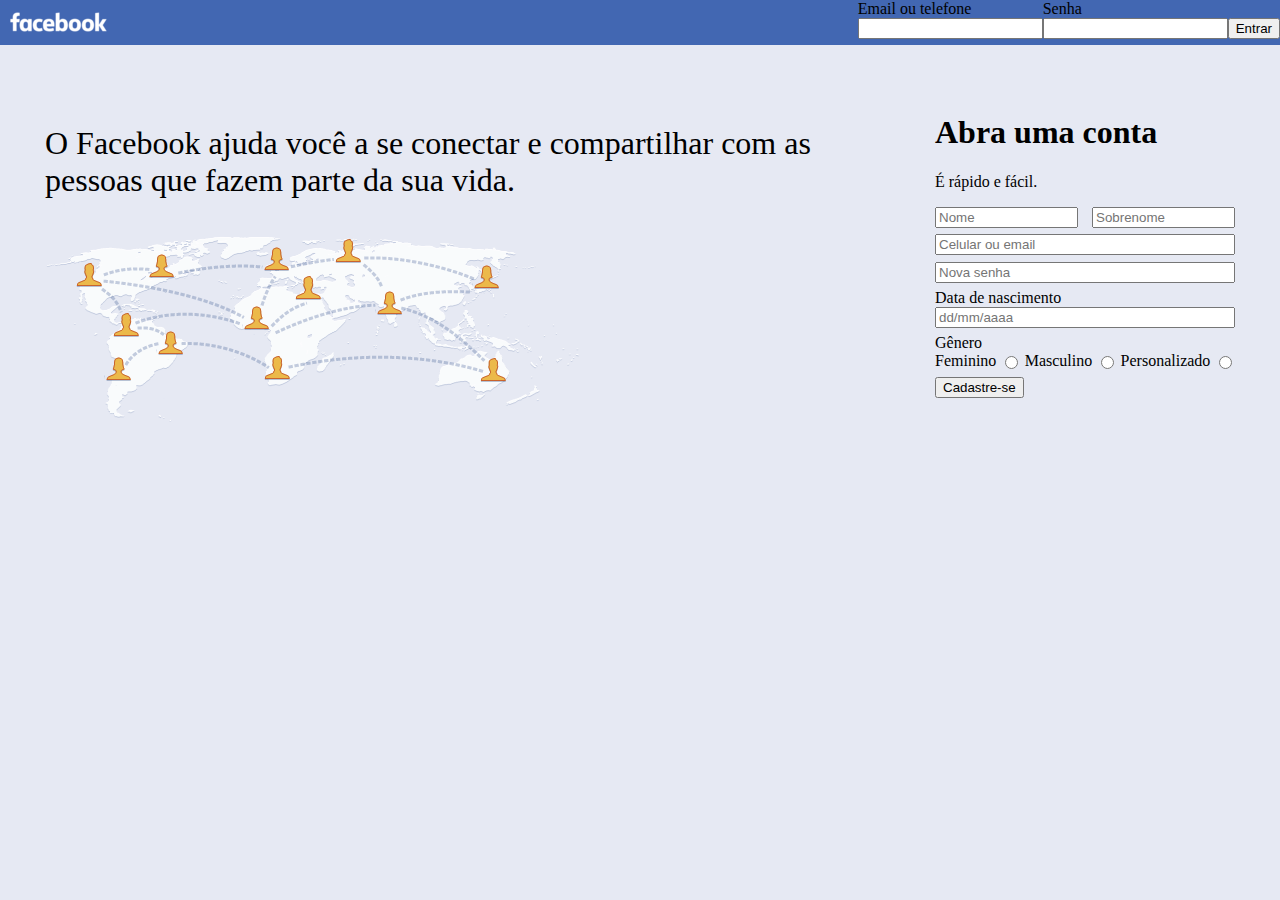
==== facebook-login-page/index.html @ 8c36289c "Repositorio projeto Facebook atualizado" ====
<!DOCTYPE html>
<html lang="en">

<head>
  <meta charset="UTF-8">
  <meta name="viewport" content="width=device-width, initial-scale=1.0">
  <link rel="stylesheet" href="style.css">
  <title>Facebook Login | Project</title>
</head>

<body>
  <header class="top-bar">
    <!-- LOGO IMAGEM -->
    <img class="facebook-logo" src="imgs/facebook-logo.png" alt="Logotipo clássico do Facebook">
    <!-- FORMULARIO DE LOGIN -->
    <div>
      <form class="facebook-login">
        <!-- LOGIN -->
        <div class="form-group">
          <label id="user-email-phone-label">Email ou telefone</label>
          <input type="email" type="number" id="user-email-phone">
        </div>
        <!-- SENHA -->
        <div class="form-group">
          <label id="user-password-label">Senha</label>
          <input type="password" id="user-password">
        </div>
        <!-- BOTAO DE VALIDACAO -->
        <div class="form-control">
          <button type="button" id="button-login">Entrar</button>
        </div>
      </form>
    </div>
    </header>
    <main class="main-content">
      <section class="left-content">
        <p id="facebook-slogan">O Facebook ajuda você a se conectar e compartilhar com as pessoas que fazem parte da sua
          vida.</p>
        <img id="facebook-networking" src="imgs/networking.png">
      </section>
      <section class="right-content">
        <h1>Abra uma conta</h1>
        <p class="quick-easy">É rápido e fácil.</p>
        <!-- FORM CRIAR USUARIO -->
        <form action="" method="GET">
          <!-- NOME E SOBRENOME -->
          <div class="input-name-lastname" class="input-user-password">
            <input  type="text" name="firstname" placeholder="Nome">
            <input type="text" name="lastname" placeholder="Sobrenome">
          </div>
          <!-- CELULAR OU E-MAIL -->
          <div class="new-user-password-birthdate">
            <input type="text" name="phone_email" placeholder="Celular ou email">
          </div>
          <!-- NOVA SENHA -->
          <div class="new-user-password-birthdate">
            <input type="password" name="password" placeholder="Nova senha">
          </div>
          <!-- DATA DE NASCIMENTO -->
          <div class="new-user-password-birthdate">
            <label id="label-birthdate">Data de nascimento</label>
            <input type="text" name="birthdate" placeholder="dd/mm/aaaa">
          </div>
          <!-- GENERO -->
          <div class="gender-container">
            <label id="label-gender">Gênero</label>
            <div class="options">
              <label for="female">Feminino</label>
              <input type="radio" name="gender" id="female" value="Feminino">
              <label for="male">Masculino</label>
              <input type="radio" name="gender" id="male" value="Masculino">
              <label for="other">Personalizado</label>
              <input type="radio" name="gender" id="other" value="Personalizado">
            </div>
          </div>
          <button id="facebook-register" type="submit">Cadastre-se</button>
        </form>
      </section>
    </main>
    <script src="script.js"></script>
  </body>
</html>
---- facebook-login-page/style.css ----
body {
  box-sizing: border-box;
  margin: 0;
  padding: 0;
}

.top-bar {
  background-color: rgb(66, 103, 178);
  display: flex;
  height: 5vh;
  justify-content: space-between;
}

.facebook-logo {
  align-self: flex-start;
}

.facebook-login {
  display: flex;
  justify-content: flex-end;
}

.form-group {
  display: flex;
  flex-direction: column;
  justify-content: space-around;
}

.forms-login {
  display: flex;
}

.form-control {
  align-self: flex-end;
}

.main-content {
  background-color: rgb(230 233 243);
  display: flex;
  height: 95vh;
  justify-content: space-around;
}

.left-content {
  font-size: 2rem;
  margin-top: 3rem;
  width: 800px;
}

.right-content {
  font-size: 1rem;
  margin-top: 3rem;
  width: 300px;
}

.input-name-lastname {
  display: flex;
  flex-wrap: wrap;
  justify-content: space-between;
  margin-bottom: 0.4rem;
}

.input-name-lastname > input {
  width: 45%;
}

.new-user-password-birthdate {
  display: flex;
  flex-direction: column;
  margin-bottom: 0.4rem;
}

.gender-container {
  display: flex;
  flex-direction: column;
  margin-bottom: 0.4rem;
}

.options {
  display: flex;
  flex-wrap: wrap;
  justify-content: space-between;
}
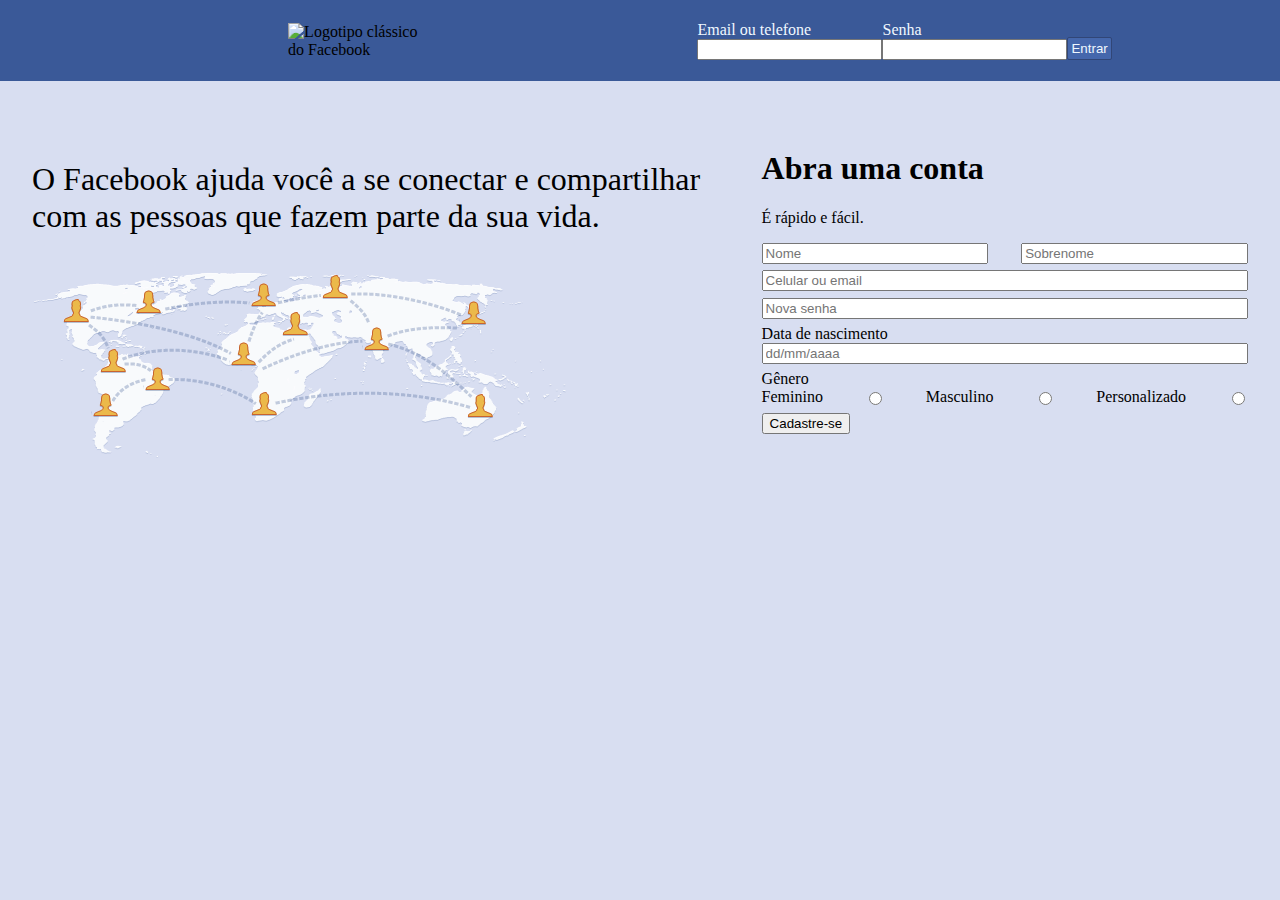
==== commit 115127fc: "Atualiados: header e input (opcao Personalizado)" ====
--- a/facebook-login-page/index.html
+++ b/facebook-login-page/index.html
@@ -11,7 +11,7 @@
 <body>
   <header class="top-bar">
     <!-- LOGO IMAGEM -->
-    <img class="facebook-logo" src="imgs/facebook-logo.png" alt="Logotipo clássico do Facebook">
+    <img class="facebook-logo" src="imgs/facebook-logo2.png" alt="Logotipo clássico do Facebook">
     <!-- FORMULARIO DE LOGIN -->
     <div>
       <form class="facebook-login">
@@ -26,7 +26,7 @@
           <input type="password" id="user-password">
         </div>
         <!-- BOTAO DE VALIDACAO -->
-        <div class="form-control">
+        <div class="form-button">
           <button type="button" id="button-login">Entrar</button>
         </div>
       </form>
@@ -73,6 +73,9 @@
               <input type="radio" name="gender" id="other" value="Personalizado">
             </div>
           </div>
+          <div class="other-gender">
+            <input type="text" name="gender-custom" placeholder="Gênero (opcional)">
+          </div>
           <button id="facebook-register" type="submit">Cadastre-se</button>
         </form>
       </section>
--- a/facebook-login-page/style.css
+++ b/facebook-login-page/style.css
@@ -5,19 +5,24 @@
 }
 
 .top-bar {
-  background-color: rgb(66, 103, 178);
+  align-items: center;
+  background-color: rgb(58, 89, 152);
   display: flex;
-  height: 5vh;
-  justify-content: space-between;
+  height: 9vh;
+  justify-content: space-evenly;
+  padding: 0 1rem;
 }
 
 .facebook-logo {
-  align-self: flex-start;
+  cursor: pointer;
+  width: 11%;
 }
 
 .facebook-login {
+  color: aliceblue;
   display: flex;
-  justify-content: flex-end;
+  justify-content: space-between;
+  width: 23vw;
 }
 
 .form-group {
@@ -26,31 +31,37 @@
   justify-content: space-around;
 }
 
-.forms-login {
-  display: flex;
-}
-
-.form-control {
+.form-button {
   align-self: flex-end;
 }
 
+.form-button > button {
+  background-color: rgb(69, 103, 172);
+  border: 1px solid rgb(49, 70, 119);
+  border-radius: 2px;
+  color: aliceblue;
+  cursor: pointer;
+  padding: 3px;
+}
+
 .main-content {
-  background-color: rgb(230 233 243);
+  background-color: rgb(216, 222, 241);
   display: flex;
-  height: 95vh;
-  justify-content: space-around;
+  height: 91vh;
+  justify-content: center;
+  padding: 0 2rem;
 }
 
 .left-content {
   font-size: 2rem;
   margin-top: 3rem;
-  width: 800px;
+  width: 60vw;
 }
 
 .right-content {
   font-size: 1rem;
   margin-top: 3rem;
-  width: 300px;
+  width: 40vw;
 }
 
 .input-name-lastname {
@@ -81,3 +92,8 @@
   flex-wrap: wrap;
   justify-content: space-between;
 }
+
+.other-gender {
+  margin: 0.4rem 0;
+  display: none;
+}
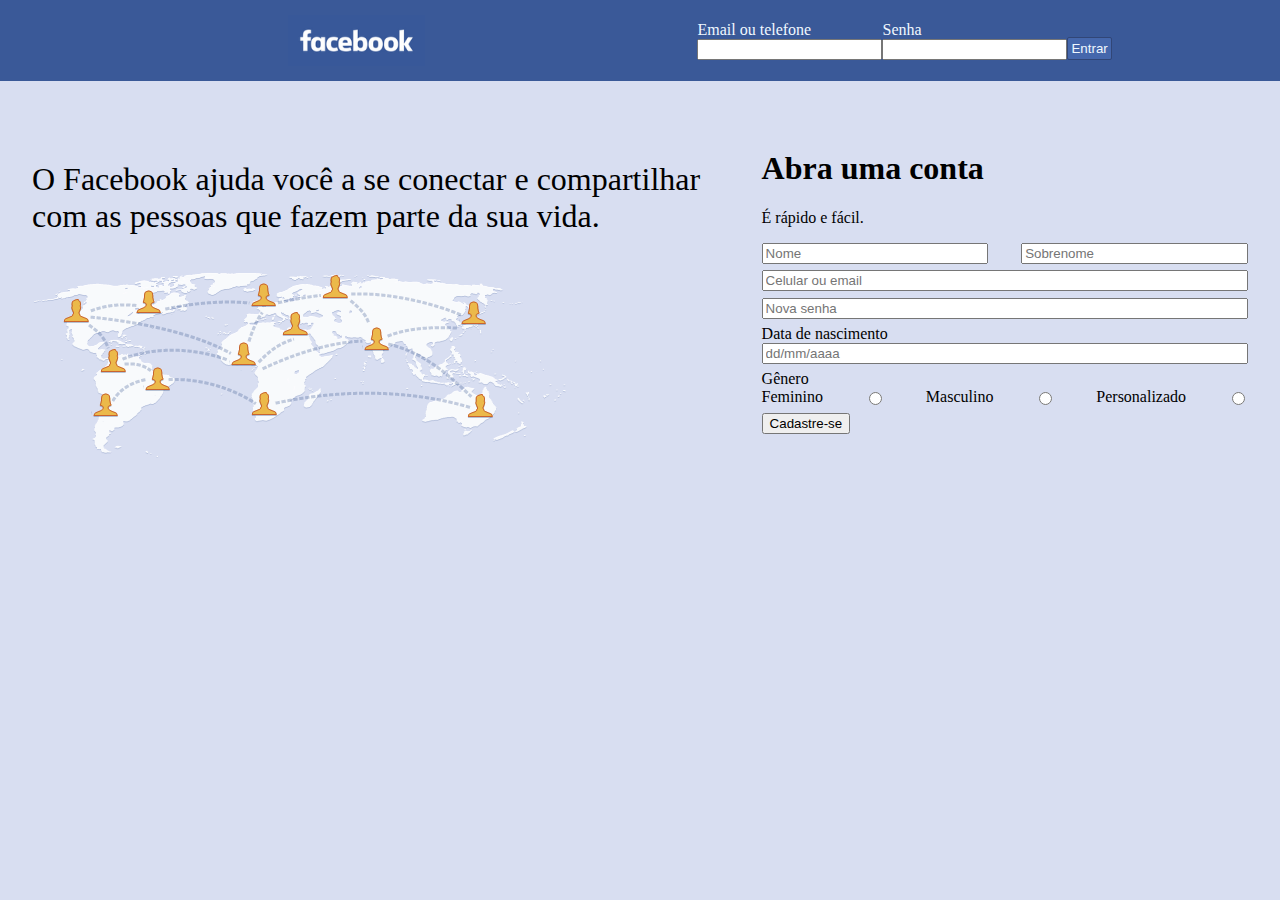
==== commit cfbdd566: "Fim dos requisitos obrigatorios" ====
--- a/facebook-login-page/index.html
+++ b/facebook-login-page/index.html
@@ -39,47 +39,50 @@
         <img id="facebook-networking" src="imgs/networking.png">
       </section>
       <section class="right-content">
-        <h1>Abra uma conta</h1>
-        <p class="quick-easy">É rápido e fácil.</p>
-        <!-- FORM CRIAR USUARIO -->
-        <form action="" method="GET">
-          <!-- NOME E SOBRENOME -->
-          <div class="input-name-lastname" class="input-user-password">
-            <input  type="text" name="firstname" placeholder="Nome">
-            <input type="text" name="lastname" placeholder="Sobrenome">
-          </div>
-          <!-- CELULAR OU E-MAIL -->
-          <div class="new-user-password-birthdate">
-            <input type="text" name="phone_email" placeholder="Celular ou email">
-          </div>
-          <!-- NOVA SENHA -->
-          <div class="new-user-password-birthdate">
-            <input type="password" name="password" placeholder="Nova senha">
-          </div>
-          <!-- DATA DE NASCIMENTO -->
-          <div class="new-user-password-birthdate">
-            <label id="label-birthdate">Data de nascimento</label>
-            <input type="text" name="birthdate" placeholder="dd/mm/aaaa">
-          </div>
-          <!-- GENERO -->
-          <div class="gender-container">
-            <label id="label-gender">Gênero</label>
-            <div class="options">
-              <label for="female">Feminino</label>
-              <input type="radio" name="gender" id="female" value="Feminino">
-              <label for="male">Masculino</label>
-              <input type="radio" name="gender" id="male" value="Masculino">
-              <label for="other">Personalizado</label>
-              <input type="radio" name="gender" id="other" value="Personalizado">
+        <div class="primary-right-content">
+          <h1>Abra uma conta</h1>
+          <p class="quick-easy">É rápido e fácil.</p>
+          <!-- FORM CRIAR USUARIO -->
+          <form action="" method="GET">
+            <!-- NOME E SOBRENOME -->
+            <div class="input-name-lastname" class="input-user-password">
+              <input  type="text" name="firstname" placeholder="Nome">
+              <input type="text" name="lastname" placeholder="Sobrenome">
             </div>
-          </div>
-          <div class="other-gender">
-            <input type="text" name="gender-custom" placeholder="Gênero (opcional)">
-          </div>
-          <button id="facebook-register" type="submit">Cadastre-se</button>
-        </form>
+            <!-- CELULAR OU E-MAIL -->
+            <div class="new-user-password-birthdate">
+              <input type="text" name="phone_email" placeholder="Celular ou email">
+            </div>
+            <!-- NOVA SENHA -->
+            <div class="new-user-password-birthdate">
+              <input type="password" name="password" placeholder="Nova senha">
+            </div>
+            <!-- DATA DE NASCIMENTO -->
+            <div class="new-user-password-birthdate">
+              <label id="label-birthdate">Data de nascimento</label>
+              <input type="text" name="birthdate" placeholder="dd/mm/aaaa">
+            </div>
+            <!-- GENERO -->
+            <div class="gender-container">
+              <label id="label-gender">Gênero</label>
+              <div class="options">
+                <label for="female">Feminino</label>
+                <input type="radio" name="gender" id="female" value="Feminino">
+                <label for="male">Masculino</label>
+                <input type="radio" name="gender" id="male" value="Masculino">
+                <label for="other">Personalizado</label>
+                <input type="radio" name="gender" id="other" value="Personalizado">
+              </div>
+            </div>
+            <div class="other-gender">
+              <input type="text" name="gender-custom" placeholder="Gênero (opcional)">
+            </div>
+            <button id="facebook-register" type="submit">Cadastre-se</button>
+          </form>
+        </div>
       </section>
     </main>
     <script src="script.js"></script>
   </body>
-</html>
+  </html>
+  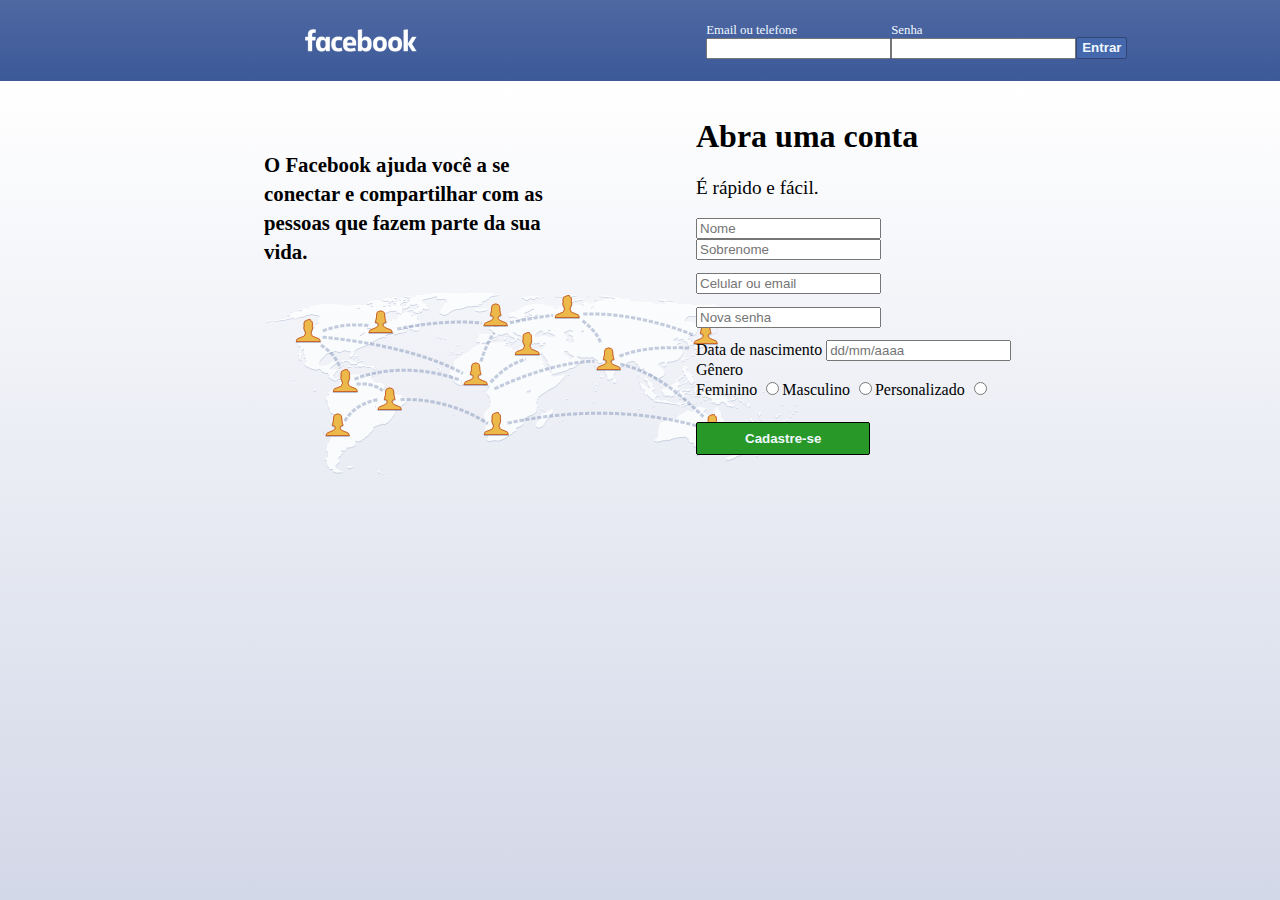
==== commit 2f23ac86: "Projeto finalizado | Exceto para mobile first" ====
--- a/facebook-login-page/index.html
+++ b/facebook-login-page/index.html
@@ -5,6 +5,7 @@
   <meta charset="UTF-8">
   <meta name="viewport" content="width=device-width, initial-scale=1.0">
   <link rel="stylesheet" href="style.css">
+  <link rel="stylesheet" href="node_modules/bootstrap/dist/css/bootstrap.min.css">
   <title>Facebook Login | Project</title>
 </head>
 
@@ -45,39 +46,51 @@
           <!-- FORM CRIAR USUARIO -->
           <form action="" method="GET">
             <!-- NOME E SOBRENOME -->
-            <div class="input-name-lastname" class="input-user-password">
-              <input  type="text" name="firstname" placeholder="Nome">
-              <input type="text" name="lastname" placeholder="Sobrenome">
+            <div class="row g-3">
+              <div class="col">
+                <input  type="text" class= "form-control" name="firstname" placeholder="Nome">
+              </div>
+              <div class="col">
+                <input type="text" class="form-control" name="lastname" placeholder="Sobrenome">
+              </div>
             </div>
             <!-- CELULAR OU E-MAIL -->
-            <div class="new-user-password-birthdate">
-              <input type="text" name="phone_email" placeholder="Celular ou email">
+            <div class="row g-3">
+              <div class="col">
+                <input type="text" class="form-control" name="phone_email" placeholder="Celular ou email">
+              </div>
             </div>
             <!-- NOVA SENHA -->
-            <div class="new-user-password-birthdate">
-              <input type="password" name="password" placeholder="Nova senha">
+            <div class="row g-3">
+              <div class="col">
+                <input type="password" class="form-control" name="password" placeholder="Nova senha">
+              </div>
             </div>
             <!-- DATA DE NASCIMENTO -->
-            <div class="new-user-password-birthdate">
-              <label id="label-birthdate">Data de nascimento</label>
-              <input type="text" name="birthdate" placeholder="dd/mm/aaaa">
+            <div class="mb-3">
+              <label id="label-birthdate" class="form-label">Data de nascimento</label>
+              <input type="text" class="form-control" name="birthdate" placeholder="dd/mm/aaaa">
             </div>
             <!-- GENERO -->
+            <label class="form-label" id="label-gender">Gênero</label>
             <div class="gender-container">
-              <label id="label-gender">Gênero</label>
-              <div class="options">
-                <label for="female">Feminino</label>
-                <input type="radio" name="gender" id="female" value="Feminino">
-                <label for="male">Masculino</label>
-                <input type="radio" name="gender" id="male" value="Masculino">
-                <label for="other">Personalizado</label>
-                <input type="radio" name="gender" id="other" value="Personalizado">
+              <div class="form-check form-check-inline">
+                <label class="form-check-label" for="female">Feminino</label>
+                <input type="radio" class="form-check-input" name="gender" id="female" value="Feminino">
+              </div>
+              <div class="form-check form-check-inline">
+                <label class="form-check-label" for="male">Masculino</label>
+                <input type="radio" class="form-check-input" name="gender" id="male" value="Masculino">
+              </div>
+              <div class="form-check form-check-inline">
+                <label class="form-check-label" for="other">Personalizado</label>
+                <input type="radio" class="form-check-input" name="gender" id="other" value="Personalizado">
               </div>
             </div>
             <div class="other-gender">
-              <input type="text" name="gender-custom" placeholder="Gênero (opcional)">
+              <input type="text" class="form-control" name="gender-custom" placeholder="Gênero (opcional)">
             </div>
-            <button id="facebook-register" type="submit">Cadastre-se</button>
+            <button id="facebook-register" class="submit-button" type="submit">Cadastre-se</button>
           </form>
         </div>
       </section>
@@ -85,4 +98,3 @@
     <script src="script.js"></script>
   </body>
   </html>
-  --- a/facebook-login-page/style.css
+++ b/facebook-login-page/style.css
@@ -6,7 +6,7 @@
 
 .top-bar {
   align-items: center;
-  background-color: rgb(58, 89, 152);
+  background-image: linear-gradient(rgb(78 104 162), rgb(60 89 152));
   display: flex;
   height: 9vh;
   justify-content: space-evenly;
@@ -15,14 +15,15 @@
 
 .facebook-logo {
   cursor: pointer;
-  width: 11%;
+  width: 9%;
 }
 
 .facebook-login {
   color: aliceblue;
   display: flex;
+  font-size: 0.8rem;
   justify-content: space-between;
-  width: 23vw;
+  width: 21vw;
 }
 
 .form-group {
@@ -41,27 +42,36 @@
   border-radius: 2px;
   color: aliceblue;
   cursor: pointer;
-  padding: 3px;
+  font-weight: 700;
+  padding: 2.5px 5px;
 }
 
 .main-content {
-  background-color: rgb(216, 222, 241);
+  background-image: linear-gradient(white, rgb(211, 216, 232));
   display: flex;
   height: 91vh;
   justify-content: center;
-  padding: 0 2rem;
 }
 
 .left-content {
-  font-size: 2rem;
-  margin-top: 3rem;
-  width: 60vw;
+  font-size: 1.3rem;
+  font-weight: 700;
+  line-height: 1.4;
+  margin: 3rem 4rem 0 0;
+  width: 25vw;
 }
 
 .right-content {
-  font-size: 1rem;
-  margin-top: 3rem;
-  width: 40vw;
+  margin: 1rem 0 0 3rem;
+  width: 25vw;
+}
+
+.right-content p {
+  font-size: 1.2rem;
+}
+
+.right-content h1 {
+  font-weight: 600;
 }
 
 .input-name-lastname {
@@ -83,7 +93,6 @@
 
 .gender-container {
   display: flex;
-  flex-direction: column;
   margin-bottom: 0.4rem;
 }
 
@@ -94,6 +103,28 @@
 }
 
 .other-gender {
+  display: none;
   margin: 0.4rem 0;
-  display: none;
 }
+
+.submit-button {
+  background-color: rgb(40, 153, 40);
+  border: 1px solid black;
+  border-radius: 2px;
+  color: aliceblue;
+  font-weight: 700;
+  margin-top: 1rem;
+  outline: none;
+  padding: 0.5rem 3rem;
+  text-decoration: none;
+}
+
+.submit-button:hover {
+  background-color: rgb(44, 185, 44);
+  border-radius: 6px;
+  padding: 0.6rem 3.2rem;
+}
+
+.row {
+  margin-bottom: 0.8rem;
+}
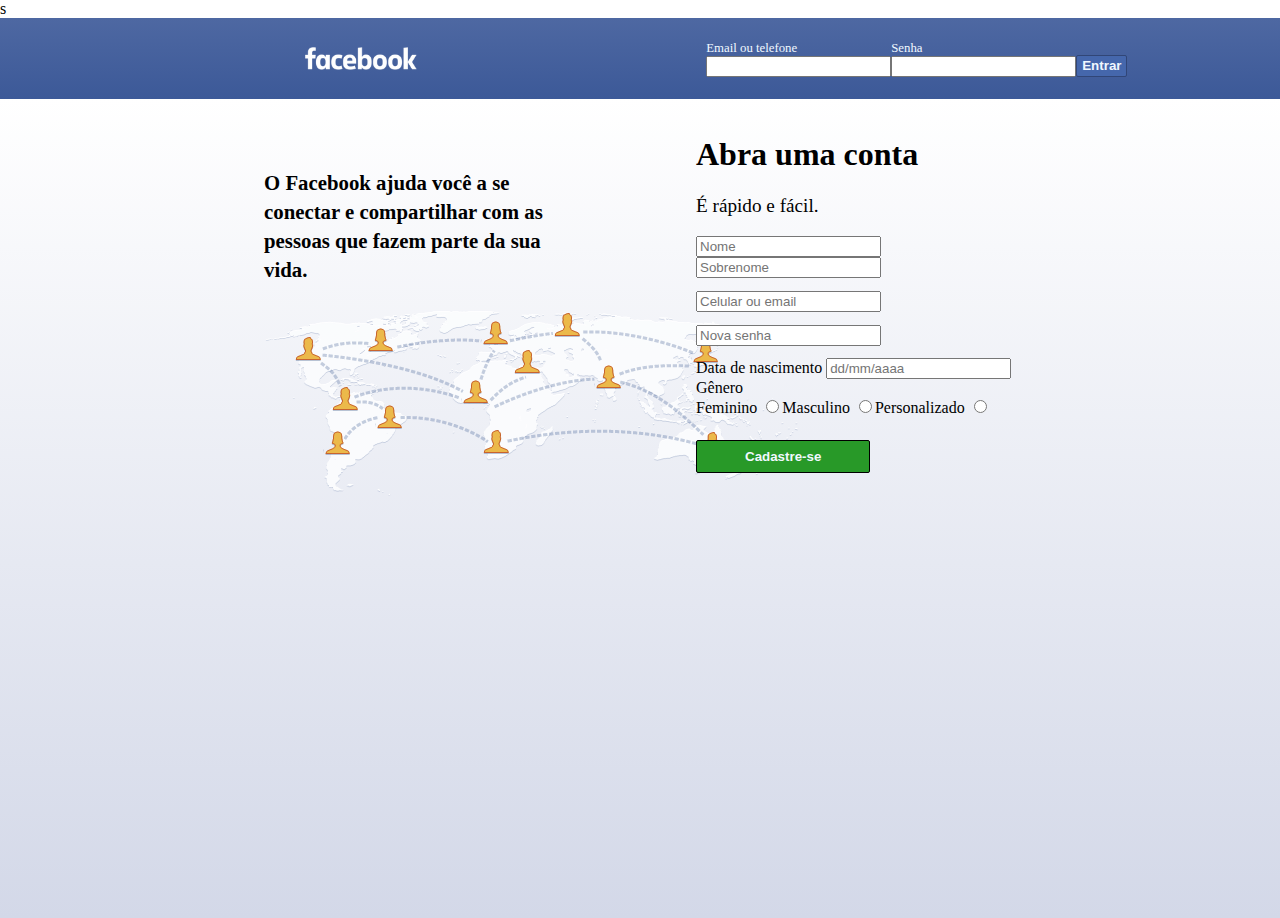
==== commit ac3ce5ce: "Add bootstrap via CDN to index.html" ====
--- a/facebook-login-page/index.html
+++ b/facebook-login-page/index.html
@@ -6,6 +6,8 @@
   <meta name="viewport" content="width=device-width, initial-scale=1.0">
   <link rel="stylesheet" href="style.css">
   <link rel="stylesheet" href="node_modules/bootstrap/dist/css/bootstrap.min.css">
+  <link href="https://cdn.jsdelivr.net/npm/bootstrap@5.0.0-beta1/dist/css/bootstrap.min.css" rel="stylesheet" integrity="sha384-giJF6kkoqNQ00vy+HMDP7azOuL0xtbfIcaT9wjKHr8RbDVddVHyTfAAsrekwKmP1" crossorigin="anonymous">
+<script src="https://cdn.jsdelivr.net/npm/bootstrap@5.0.0-beta1/dist/js/bootstrap.bundle.min.js" integrity="sha384-ygbV9kiqUc6oa4msXn9868pTtWMgiQaeYH7/t7LECLbyPA2x65Kgf80OJFdroafW" crossorigin="anonymous"></script>s
   <title>Facebook Login | Project</title>
 </head>
 
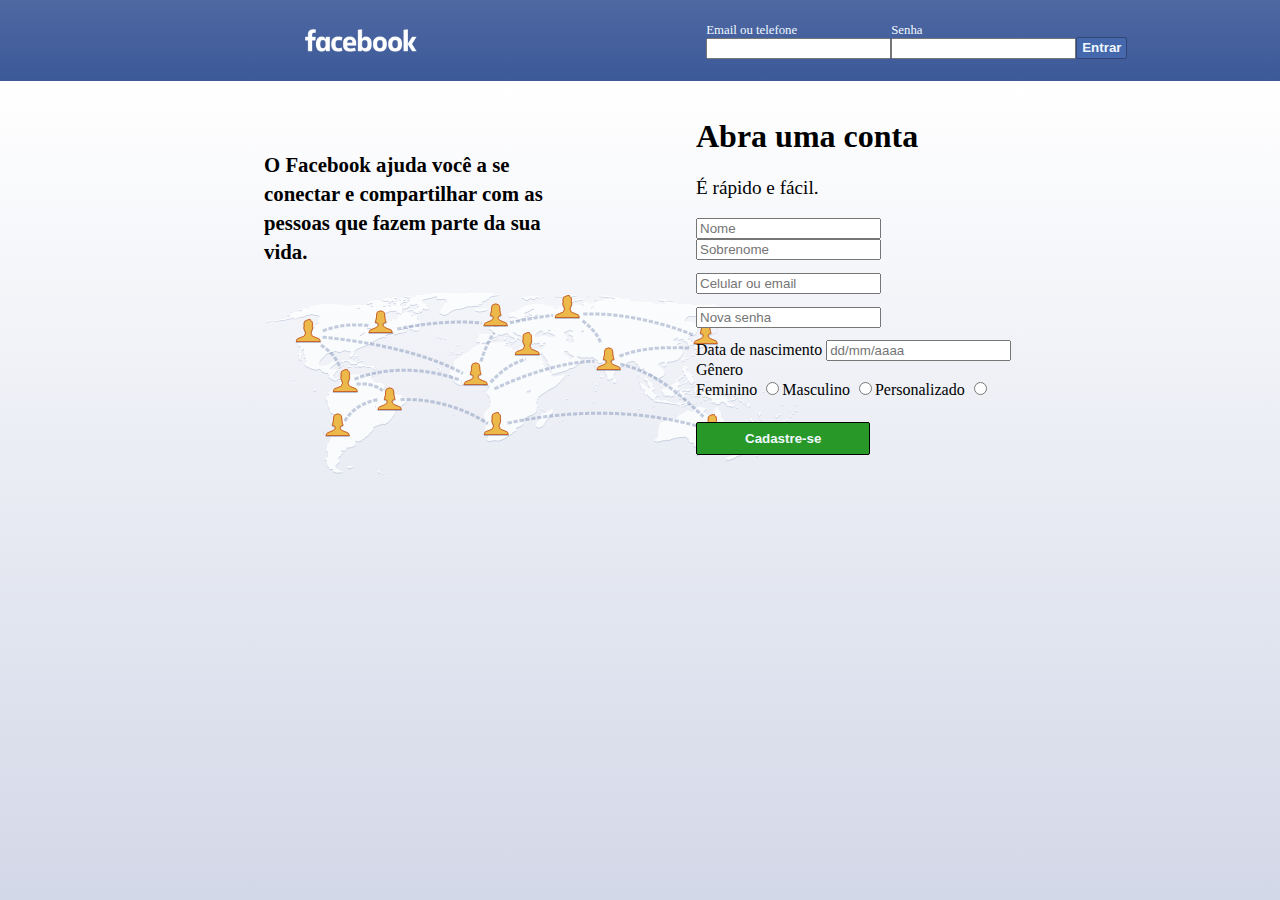
==== commit 236cbe28: "Errors fixed" ====
--- a/facebook-login-page/index.html
+++ b/facebook-login-page/index.html
@@ -7,7 +7,7 @@
   <link rel="stylesheet" href="style.css">
   <link rel="stylesheet" href="node_modules/bootstrap/dist/css/bootstrap.min.css">
   <link href="https://cdn.jsdelivr.net/npm/bootstrap@5.0.0-beta1/dist/css/bootstrap.min.css" rel="stylesheet" integrity="sha384-giJF6kkoqNQ00vy+HMDP7azOuL0xtbfIcaT9wjKHr8RbDVddVHyTfAAsrekwKmP1" crossorigin="anonymous">
-<script src="https://cdn.jsdelivr.net/npm/bootstrap@5.0.0-beta1/dist/js/bootstrap.bundle.min.js" integrity="sha384-ygbV9kiqUc6oa4msXn9868pTtWMgiQaeYH7/t7LECLbyPA2x65Kgf80OJFdroafW" crossorigin="anonymous"></script>s
+<script src="https://cdn.jsdelivr.net/npm/bootstrap@5.0.0-beta1/dist/js/bootstrap.bundle.min.js" integrity="sha384-ygbV9kiqUc6oa4msXn9868pTtWMgiQaeYH7/t7LECLbyPA2x65Kgf80OJFdroafW" crossorigin="anonymous"></script>
   <title>Facebook Login | Project</title>
 </head>
 
